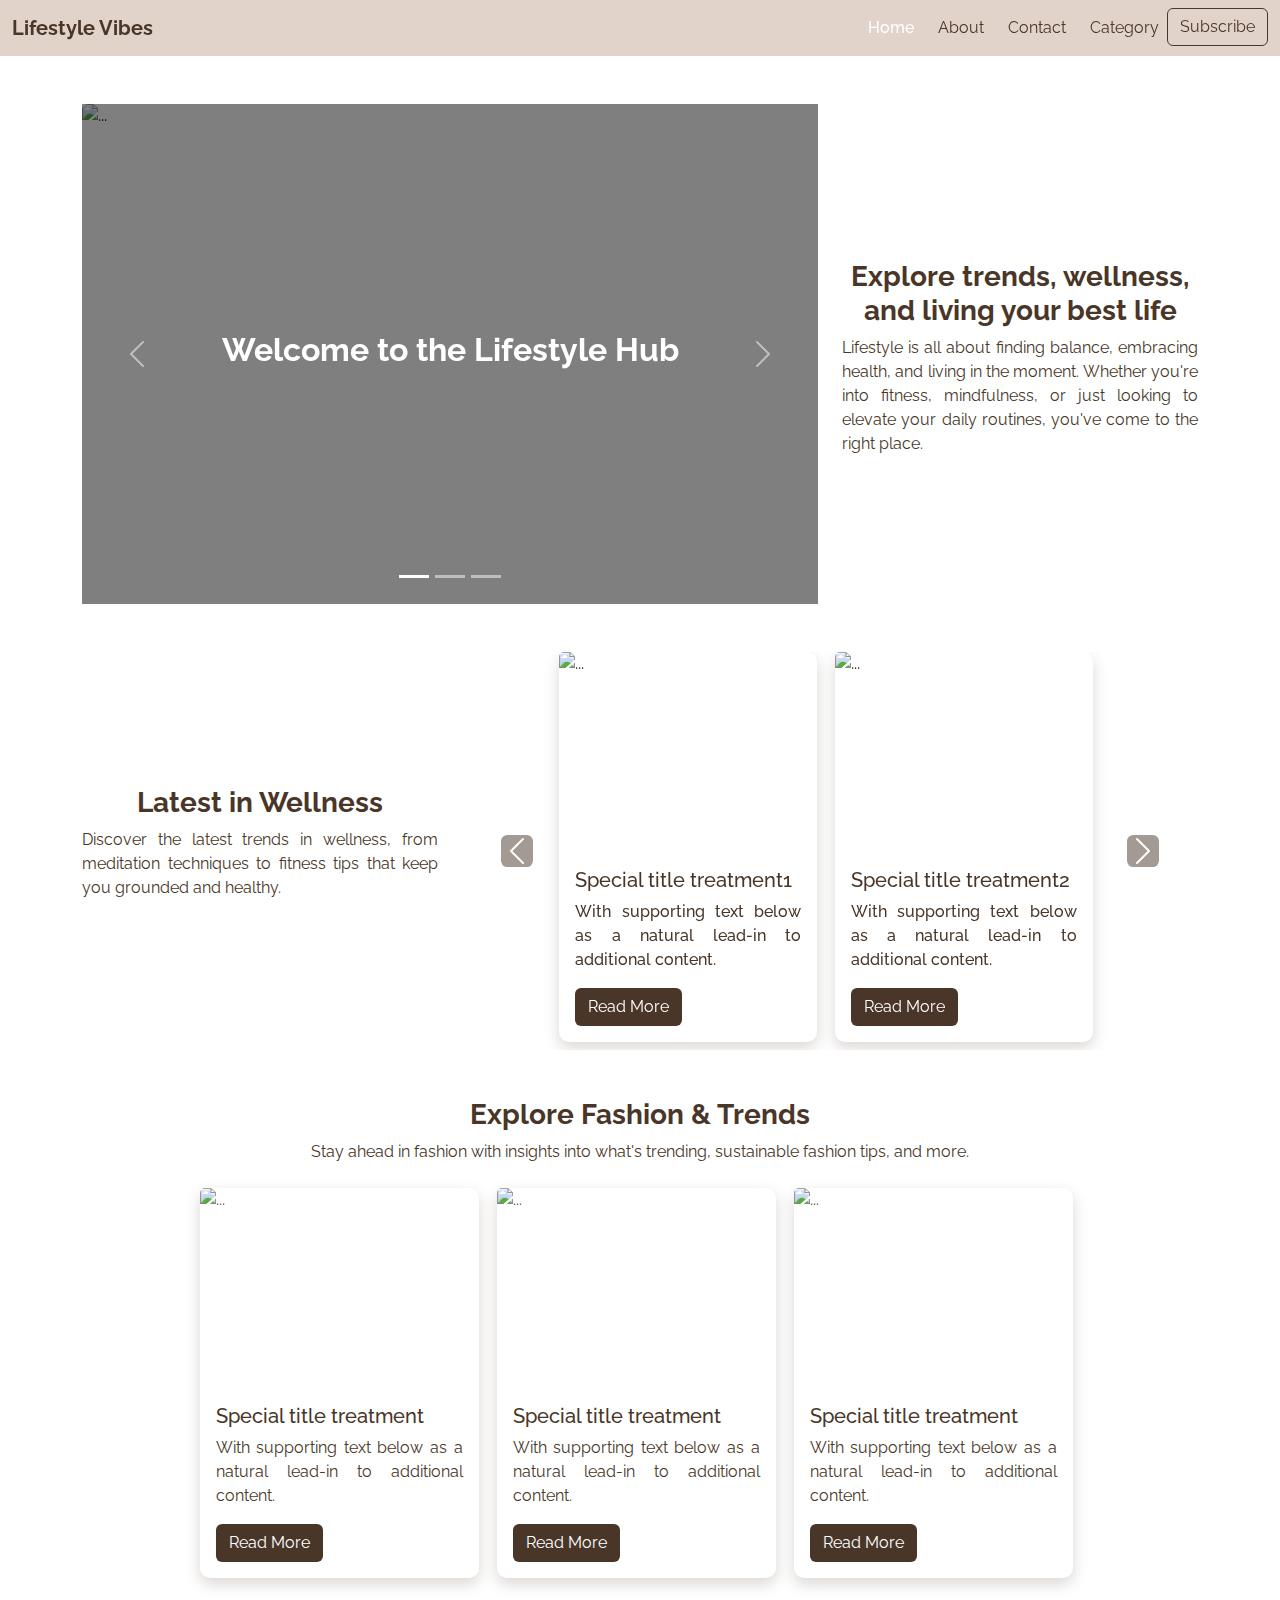
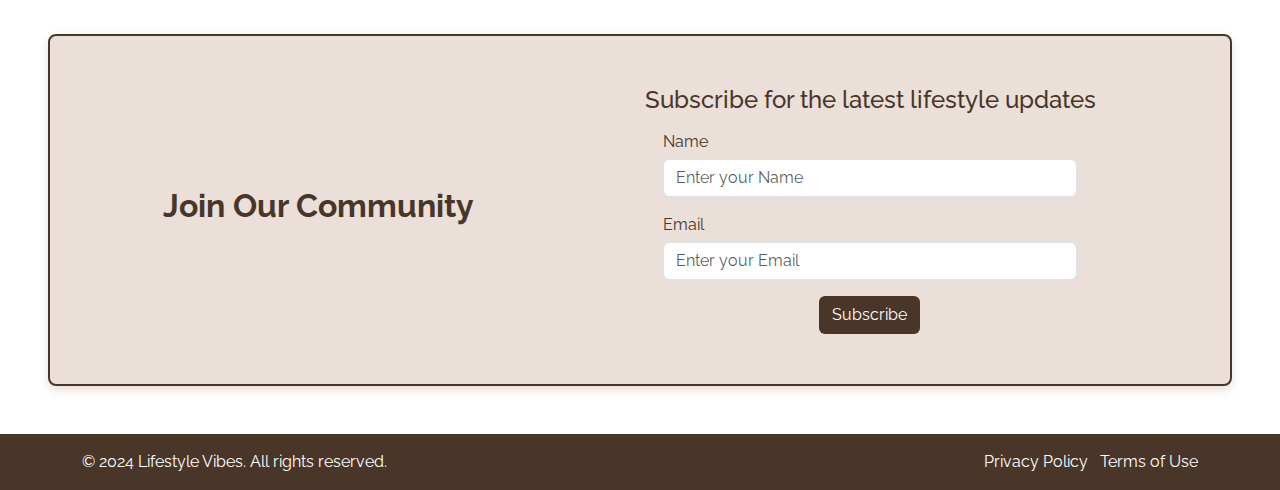
==== index.html @ 54a3ff4b "Initial commit" ====
<!DOCTYPE html>
<html lang="en">
<head>
    <meta charset="UTF-8" />
    <meta name="viewport" content="width=device-width, initial-scale=1" />
    <title>Home - Lifestyle Vibes</title>
    <link href="https://cdn.jsdelivr.net/npm/bootstrap@5.3.3/dist/css/bootstrap.min.css" rel="stylesheet" />
    <script src="https://cdn.jsdelivr.net/npm/bootstrap@5.3.3/dist/js/bootstrap.bundle.min.js"></script>
    <script src="https://unpkg.com/feather-icons"></script>
 
    <link rel="stylesheet" href="style.css">
    <script src="script.js"></script>
</head>
<body>
    <nav class="navbar sticky-top navbar-expand-lg navbar-dark nav-color">
        <div class="container-fluid">
            <a class="navbar-brand color-brown" href="index.html">
                <i data-feather="dribbble" class="feather mb-1"></i>
                <strong>Lifestyle Vibes</strong>
            </a>
            <button class="navbar-toggler" type="button" data-bs-toggle="collapse" data-bs-target="#navbarSupportedContent" aria-controls="navbarSupportedContent" aria-expanded="false" aria-label="Toggle navigation">
            <i data-feather="list" class="feather color-brown"></i>
            </button>
           
            <div class="collapse navbar-collapse" id="navbarSupportedContent">
                <ul class="navbar-nav ms-auto mb-2 mb-lg-0">
                    <li class="nav-item">
                    <a class="nav-link active color-brown" aria-current="page" href="index.html" onclick="setActive(event)">
                        <i data-feather="home" class="feather nav-icon mb-1 me-2"></i>Home
                    </a>
                    </li>
                    <li class="nav-item">
                    <a class="nav-link color-brown" href="about.html" onclick="setActive(event)">
                        <i data-feather="info" class="feather nav-icon mb-1 me-2"></i>About
                    </a>
                    </li>
                    <li class="nav-item">
                        <a class="nav-link color-brown" href="#" onclick="setActive(event)">
                            <i data-feather="phone" class="feather nav-icon mb-1 me-2"></i>Contact
                        </a>
                    </li>
                    <li class="nav-item dropdown">
                    <a class="nav-link color-brown" href="#" role="button" data-bs-toggle="dropdown" aria-expanded="false" onclick="setActive(event)">
                        <i data-feather="grid" class="feather nav-icon mb-1 me-2"></i>Category
                        <i data-feather="chevron-down" class="feather nav-icon"></i>
                    </a>
                    <ul class="dropdown-menu">
                        <li><a class="dropdown-item" href="#">Wellness</a></li>
                        <li><a class="dropdown-item" href="#">Fashion</a></li>
                        <li><hr class="dropdown-divider" /></li>
                        <li><a class="dropdown-item" href="#">View All Category</a></li>
                    </ul>
                    </li>
                    <li class="nav-item">
                        <a class="btn subscribe-button" href="#subscribe">Subscribe</a>
                    </li>
                </ul>
            </div>
        </div>
    </nav>
 
    <main class="container">
        <div class="row my-5 align-items-center">
            <div id="top-carousel" class="col-lg-8">
                <div id="carouselExampleAutoplaying" class="carousel slide" data-bs-ride="carousel">
                    <div class="carousel-indicators">
                        <button type="button" data-bs-target="#carouselExampleIndicators" data-bs-slide-to="0" class="active" aria-current="true" aria-label="Slide 1"></button>
                        <button type="button" data-bs-target="#carouselExampleIndicators" data-bs-slide-to="1" aria-label="Slide 2"></button>
                        <button type="button" data-bs-target="#carouselExampleIndicators" data-bs-slide-to="2" aria-label="Slide 3"></button>
                    </div>
                    <div class="carousel-inner">
                        <div class="carousel-item active">
                        <img src="https://images.unsplash.com/photo-1506152983158-b4a74a01c721?w=600&auto=format&fit=crop&q=60&ixlib=rb-4.0.3&ixid=M3wxMjA3fDB8MHxzZWFyY2h8NHx8ZmFzaGlvbnxlbnwwfDB8MHx8fDA%3D" class="d-block w-100 rounded carousel-image" alt="...">
                        </div>
                        <div class="carousel-item">
                        <img src="https://plus.unsplash.com/premium_photo-1664299353570-8806eb1de970?w=600&auto=format&fit=crop&q=60&ixlib=rb-4.0.3&ixid=M3wxMjA3fDB8MHxzZWFyY2h8OXx8d2VsbG5lc3N8ZW58MHx8MHx8fDA%3D" class="d-block w-100 rounded carousel-image" alt="...">
                        </div>
                        <div class="carousel-item">
                        <img src="https://plus.unsplash.com/premium_photo-1663852297267-827c73e7529e?w=600&auto=format&fit=crop&q=60&ixlib=rb-4.0.3&ixid=M3wxMjA3fDB8MHxzZWFyY2h8MTN8fGZvb2R8ZW58MHx8MHx8fDA%3D" class="d-block w-100 rounded carousel-image" alt="...">
                        </div>
                    </div>
                    <div class="carousel-caption d-flex justify-content-center align-items-center text-center" style="top: 0; bottom: 0;">
                        <h2 class="fw-bold">Welcome to the Lifestyle Hub</h2>
                    </div>
                    <button class="carousel-control-prev" type="button" data-bs-target="#carouselExampleAutoplaying" data-bs-slide="prev">
                        <span class="carousel-control-prev-icon" aria-hidden="true"></span>
                        <span class="visually-hidden">Previous</span>
                    </button>
                    <button class="carousel-control-next" type="button" data-bs-target="#carouselExampleAutoplaying" data-bs-slide="next">
                        <span class="carousel-control-next-icon" aria-hidden="true"></span>
                        <span class="visually-hidden">Next</span>
                    </button>
                </div>
            </div>
            <div class="col-lg-4 mt-4 color-brown">
                <h3 class="fw-bold text-center">Explore trends, wellness, and living your best life</h3>
                <p>
                    Lifestyle is all about finding balance, embracing health, and living
                    in the moment. Whether you're into fitness, mindfulness, or just
                    looking to elevate your daily routines, you've come to the right
                    place.
                </p>
            </div>
        </div>
        <div class="row my-5 color-brown align-items-center">
            <div class="col-lg-4 text-center">
                <h3 class="fw-bold">Latest in Wellness</h3>
                <p>
                    Discover the latest trends in wellness, from meditation techniques
                    to fitness tips that keep you grounded and healthy.
                </p>
            </div>
            <div class="col-lg-8">
                <div id="cardCarousel" class="carousel slide">
                    <div class="carousel-inner">
                        <div class="carousel-item active">
                            <div class="d-flex flex-row card-row justify-content-center">
                                <div class="card me-2 mb-2 color-brown" style="width: 35%;">
                                    <img src="https://media.istockphoto.com/id/1572815718/photo/meditation.webp?a=1&b=1&s=612x612&w=0&k=20&c=Z805gjk0NtXemXLNcSInQgI0JkhShiLrYmfFJrVUgYs=" class="card-img-top card-image" alt="...">
                                    <div class="card-body">
                                        <h5 class="card-title">Special title treatment1</h5>
                                        <p class="card-text">With supporting text below as a natural lead-in to additional content.</p>
                                        <a href="#" class="btn button">Read More</a>
                                    </div>
                                </div>
                                <div class="card me-2 mb-2 color-brown" style="width: 35%;">
                                    <img src="https://plus.unsplash.com/premium_photo-1661920538067-c48451160c72?w=600&auto=format&fit=crop&q=60&ixlib=rb-4.0.3&ixid=M3wxMjA3fDB8MHxzZWFyY2h8OXx8Z3ltfGVufDB8MHwwfHx8MA%3D%3D" class="card-img-top card-image" alt="...">
                                    <div class="card-body">
                                        <h5 class="card-title">Special title treatment2</h5>
                                        <p class="card-text">With supporting text below as a natural lead-in to additional content.</p>
                                        <a href="#" class="btn button">Read More</a>
                                    </div>
                                </div>
                            </div>
                        </div>
                        <div class="carousel-item">
                            <div class="d-flex flex-row justify-content-center">
                                <div class="card me-2 mb-2 color-brown" style="width: 35%;">
                                    <img src="https://plus.unsplash.com/premium_photo-1664537975122-9c598d85816e?w=600&auto=format&fit=crop&q=60&ixlib=rb-4.0.3&ixid=M3wxMjA3fDB8MHxzZWFyY2h8NXx8am9nZ2luZ3xlbnwwfDB8MHx8fDA%3D" class="card-img-top card-image" alt="...">
                                    <div class="card-body">
                                        <h5 class="card-title">Special title treatment3</h5>
                                        <p class="card-text">With supporting text below as a natural lead-in to additional content.</p>
                                        <a href="#" class="btn button">Read More</a>
                                    </div>
                                </div>
                            </div>
                        </div>
                    </div>
                    <!-- Control buttons outside the cards -->
                    <button class="carousel-control-prev" type="button" data-bs-target="#cardCarousel" data-bs-slide="prev">
                        <span class="carousel-control-prev-icon" aria-hidden="true"></span>
                        <span class="visually-hidden">Previous</span>
                    </button>
                    <button class="carousel-control-next" type="button" data-bs-target="#cardCarousel" data-bs-slide="next">
                        <span class="carousel-control-next-icon" aria-hidden="true"></span>
                        <span class="visually-hidden">Next</span>
                    </button>
                </div>
            </div>
        </div>
        <div class="row my-5 color-brown">
            <div class="text-center">
                <h3 class="fw-bold">Explore Fashion & Trends</h3>
                <p class="text-center">
                    Stay ahead in fashion with insights into what's trending,
                    sustainable fashion tips, and more.
                </p>
            </div>
            <div class="d-flex flex-wrap card-row mt-2 justify-content-center">
                <div class="card col-lg-3 col-md-4 col-sm-6 me-2 mb-2 color-brown">
                    <img src="https://images.unsplash.com/photo-1457369804613-52c61a468e7d?w=600&auto=format&fit=crop&q=60&ixlib=rb-4.0.3&ixid=M3wxMjA3fDB8MHxzZWFyY2h8NjF8fGhlYWRlciUyMGltYWdlc3xlbnwwfDB8MHx8fDA%3D" class="card-img-top card-image" alt="...">
                    <div class="card-body">
                        <h5 class="card-title">Special title treatment</h5>
                        <p class="card-text">With supporting text below as a natural lead-in to additional content.</p>
                        <a href="#" class="btn button">Read More</a>
                    </div>
                </div>
                <div class="card col-lg-3 col-md-4 col-sm-6 me-2 mb-2 color-brown">
                    <img src="https://images.unsplash.com/photo-1457369804613-52c61a468e7d?w=600&auto=format&fit=crop&q=60&ixlib=rb-4.0.3&ixid=M3wxMjA3fDB8MHxzZWFyY2h8NjF8fGhlYWRlciUyMGltYWdlc3xlbnwwfDB8MHx8fDA%3D" class="card-img-top card-image" alt="...">
                    <div class="card-body">
                        <h5 class="card-title">Special title treatment</h5>
                        <p class="card-text">With supporting text below as a natural lead-in to additional content.</p>
                        <a href="#" class="btn button">Read More</a>
                    </div>
                </div>
                <div class="card col-lg-3 col-md-4 col-sm-6 me-2 mb-2 color-brown">
                    <img src="https://images.unsplash.com/photo-1457369804613-52c61a468e7d?w=600&auto=format&fit=crop&q=60&ixlib=rb-4.0.3&ixid=M3wxMjA3fDB8MHxzZWFyY2h8NjF8fGhlYWRlciUyMGltYWdlc3xlbnwwfDB8MHx8fDA%3D" class="card-img-top card-image" alt="...">
                    <div class="card-body">
                        <h5 class="card-title">Special title treatment</h5>
                        <p class="card-text">With supporting text below as a natural lead-in to additional content.</p>
                        <a href="#" class="btn button">Read More</a>
                    </div>
                </div>
            </div>
        </div>                
    </main>
 
    <div aria-label="Subscribe example" id="subscribe" class="my-5 mx-5 subscribe text-center">
        <div class="row justify-content-between align-items-center">
            <div class="col-md-5">
                <h2 class="fw-bold">
                    Join Our Community
                    <i data-feather="globe" class="feather color-brown"></i>
                </h2>
            </div>
            <div class="col-md-7">
                <h4>Subscribe for the latest lifestyle updates</h4>
                <form class="d-flex flex-column align-items-center mt-3">
                    <div class="col-md-8">
                        <label for="name">Name</label>
                        <input type="text" id="name" name="name" class="form-control mb-3" placeholder="Enter your Name" required>
                       
                        <label for="email">Email</label>
                        <input type="email" id="email" name="email" class="form-control mb-3" placeholder="Enter your Email" required>
                       
                        <button type="submit" class="btn button" data-bs-toggle="modal" data-bs-target="#modalpress">Subscribe</button>
                    </div>
                </form>
            </div>
        </div>
    </div>      
     
    <div class="modal fade" id="modalpress" tabindex="-1" aria-labelledby="modalabel" aria-hidden="true">
        <div class="modal-dialog">
            <div class="modal-content">
            <div class="modal-header">
                <h5 class="modal-title" id="modalabel">Subscribed</h5>
                <button type="button" class="btn-close" data-bs-dismiss="modal" aria-label="Close"></button>
            </div>
            <div class="modal-body">
                Thanks for Subscribing!
            </div>
            <div class="modal-footer">
                <button type="button" class="btn button" data-bs-dismiss="modal">Close</button>
            </div>
            </div>
        </div>
    </div>
 
    <footer class="footer py-3">
        <div class="container d-flex justify-content-between align-items-center">
            <p class="m-0">&copy; 2024 Lifestyle Vibes. All rights reserved.</p>
            <ul class="list-inline m-0">
                <li class="list-inline-item">
                <a href="#" class="footer-link">Privacy Policy</a>
                </li>
                <li class="list-inline-item">
                <a href="#" class="footer-link">Terms of Use</a>
                </li>
            </ul>
        </div>
    </footer>
 
    <script>
        feather.replace();
    </script>
</body>
</html>
---- style.css ----
@import url(https://fonts.googleapis.com/css2?family=Raleway:ital,wght@0,100..900;1,100..900&display=swap);

* {
    font-family: 'Raleway';
}
 
p {
    text-align: justify;
}
 
label {
    text-align: left;
    margin-bottom: 5px;
    display: block;
}
 
.color-brown {
    color: rgb(73, 54, 40);
}
 
.nav-color {
    background-color: rgb(214, 192, 179, 0.7);
}
 
.nav-icon {
    width: 15px;
    height: 15px;
}
 
.active {
    font-weight: 500;
}
 
.img {
    width: 100%;
    height: 200px;
    background-image: linear-gradient(rgb(0, 0, 0, 0.3), rgb(0, 0, 0, 0.3)),
        url(https://images.unsplash.com/photo-1457369804613-52c61a468e7d?w=600&auto=format&fit=crop&q=60&ixlib=rb-4.0.3&ixid=M3wxMjA3fDB8MHxzZWFyY2h8NjF8fGhlYWRlciUyMGltYWdlc3xlbnwwfDB8MHx8fDA%3D);
    background-size: cover;
    background-position: 50% 20%;
    display: flex;
    color: white;
}
 
#top-carousel .carousel-item {
    position: relative;
}
 
#top-carousel .carousel-item::before {
    content: "";
    position: absolute;
    top: 0;
    left: 0;
    width: 100%;
    height: 100%;
    background-color: rgba(0, 0, 0, 0.5);
    z-index: 1;
    border-radius: inherit;
}
 
#top-carousel .carousel-item img {
    position: relative;
    z-index: 0;
}
 
#top-carousel .carousel-caption {
    z-index: 2;
}
 
.carousel-image {
    height: 500px;
    object-fit: cover;
}
 
.subscribe-button {
    background-color: transparent;
    color: rgb(73, 54, 40);
    border: 1px solid rgb(73, 54, 40);
}
 
.subscribe-button:hover {
    background-color: rgb(73, 54, 40);
    color: white;
}
 
#cardCarousel .carousel-control-prev-icon,
#cardCarousel .carousel-control-next-icon {
    background-color: rgb(73, 54, 40);
    border-radius: 20%;
}
 
#cardCarousel .carousel-control-prev:hover,
#cardCarousel .carousel-control-next:hover {
    opacity: 0.7;
}
 
.card-row {
    gap: 10px;
}
 
.card {
    background-color: white;
    border: none;
    border-radius: 10px;
    box-shadow: 0px 6px 15px rgba(73, 54, 40, 0.2);
    transition: transform 0.3s ease, box-shadow 0.3s ease;
}
 
.card:hover {
    transform: translateY(-10px);
    box-shadow: 0px 10px 20px rgba(73, 54, 40, 0.5);
}
 
.card-image {
    height: 200px;
    object-fit: cover;
}
 
.button {
    background-color: rgb(73, 54, 40);
    color: white;
}
 
.button:hover {
    background-color: rgb(228, 224, 225);
    color: rgb(73, 54, 40);
    border: 1px solid rgb(73, 54, 40);
}
 
.subscribe {
    padding: 50px;
    background-color: rgb(214, 192, 179, 0.5);
    border: 2px solid rgb(73, 54, 40);
    border-radius: 8px;
    box-shadow: 0 4px 8px rgb(214, 192, 179, 0.5);
    color: rgb(73, 54, 40);
}
 
.footer {
    background-color: rgb(73, 54, 40);
    color: white;
}
 
.footer-link {
    color: white;
    text-decoration: none;
}
 
.footer-link:hover {
    color: rgb(214, 192, 179);
    text-decoration: underline;
}
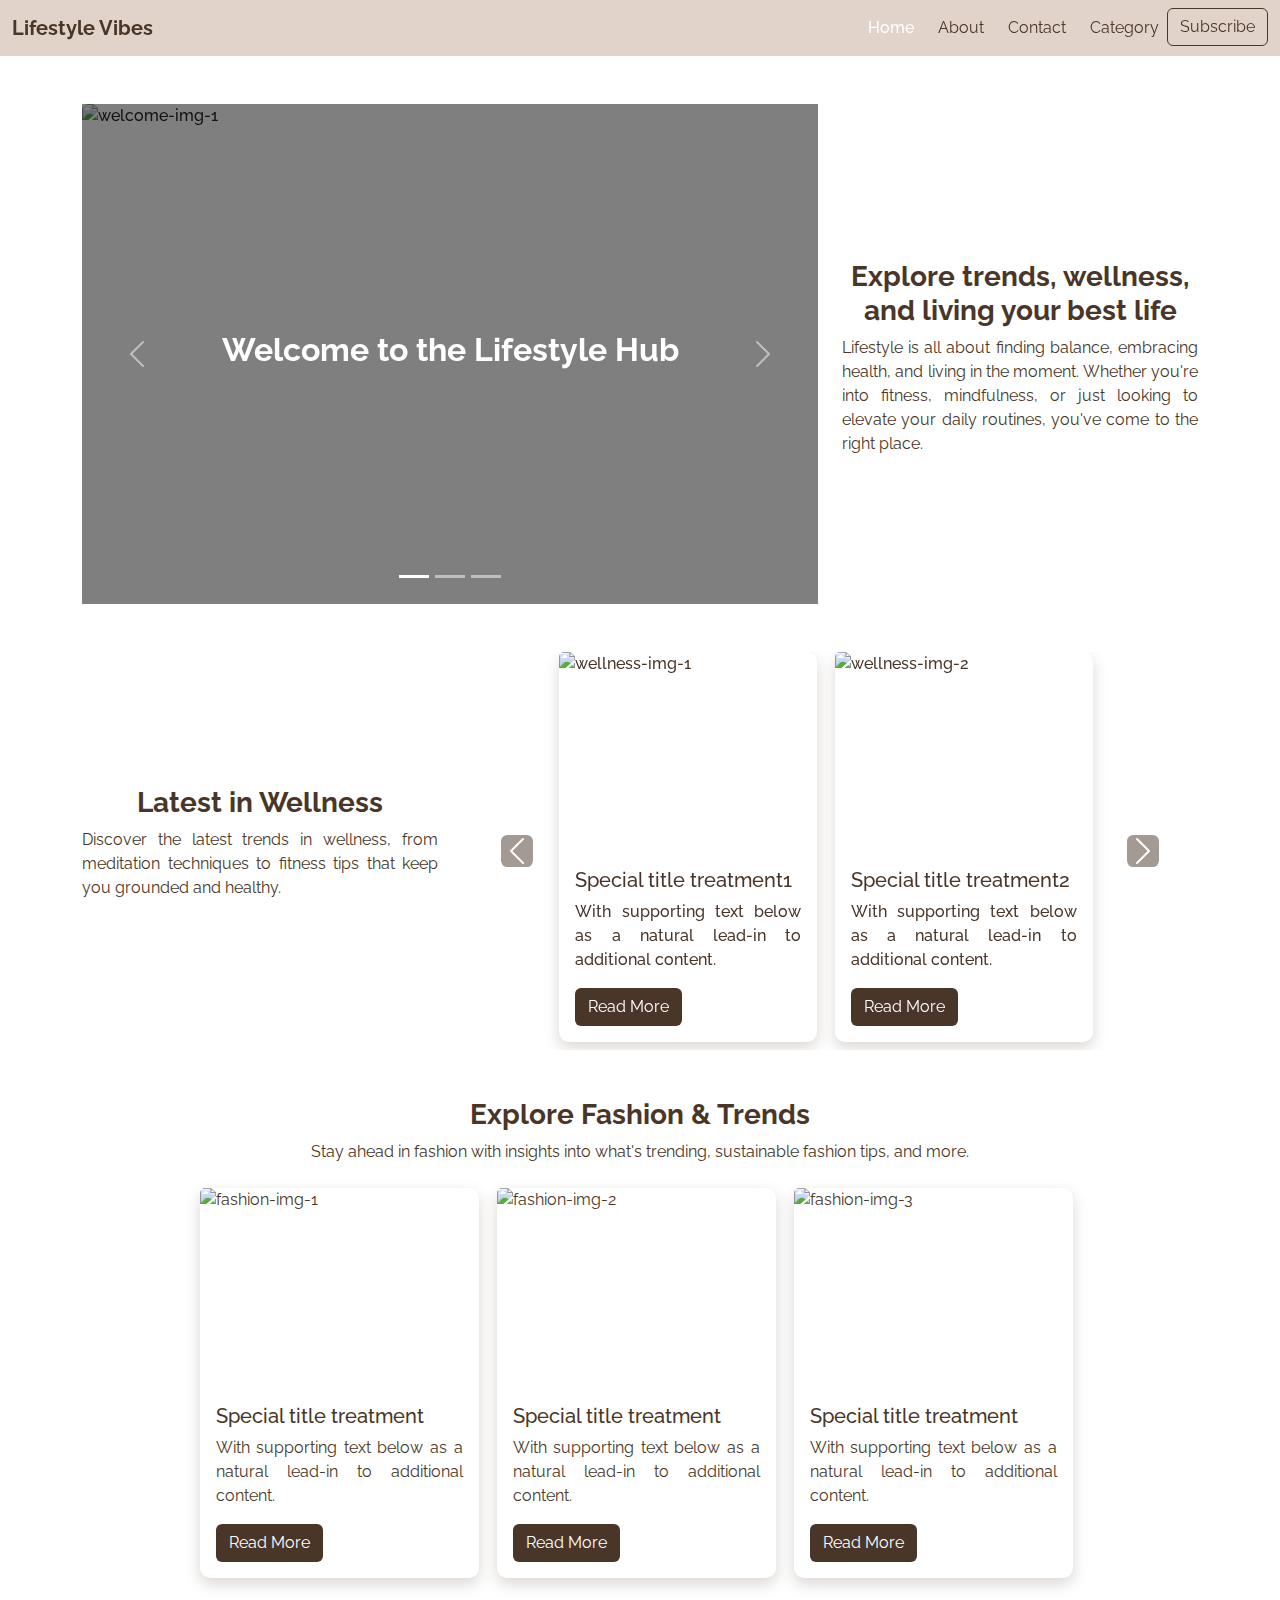
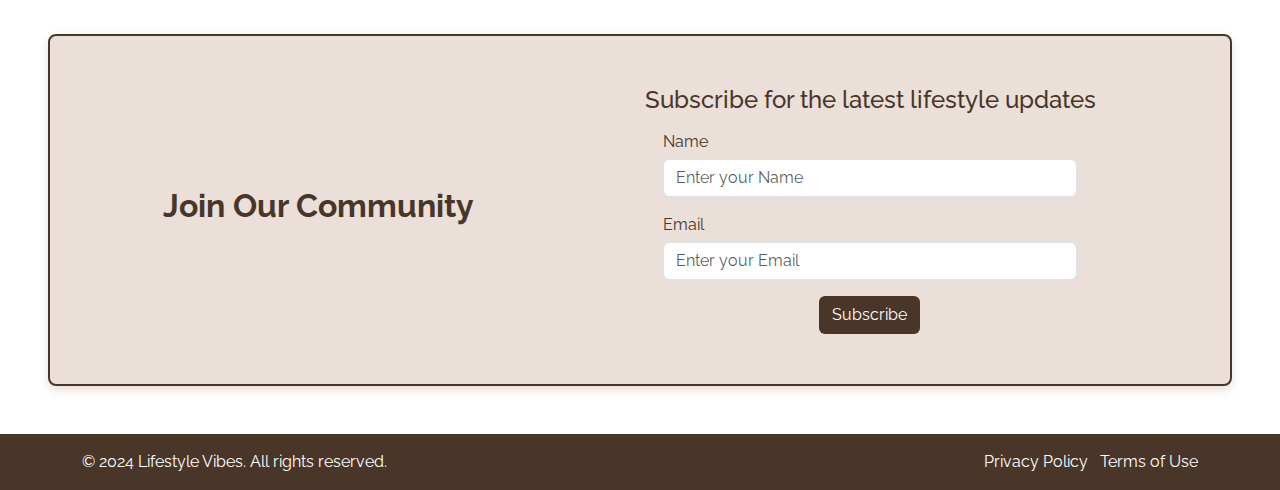
==== commit e12821a2: "Membuat Halaman About" ====
--- a/index.html
+++ b/index.html
@@ -14,7 +14,7 @@
 <body>
     <nav class="navbar sticky-top navbar-expand-lg navbar-dark nav-color">
         <div class="container-fluid">
-            <a class="navbar-brand color-brown" href="index.html">
+            <a class="navbar-brand color-brown" href="#">
                 <i data-feather="dribbble" class="feather mb-1"></i>
                 <strong>Lifestyle Vibes</strong>
             </a>
@@ -70,13 +70,13 @@
                     </div>
                     <div class="carousel-inner">
                         <div class="carousel-item active">
-                        <img src="https://images.unsplash.com/photo-1506152983158-b4a74a01c721?w=600&auto=format&fit=crop&q=60&ixlib=rb-4.0.3&ixid=M3wxMjA3fDB8MHxzZWFyY2h8NHx8ZmFzaGlvbnxlbnwwfDB8MHx8fDA%3D" class="d-block w-100 rounded carousel-image" alt="...">
+                        <img src="https://images.unsplash.com/photo-1506152983158-b4a74a01c721?w=600&auto=format&fit=crop&q=60&ixlib=rb-4.0.3&ixid=M3wxMjA3fDB8MHxzZWFyY2h8NHx8ZmFzaGlvbnxlbnwwfDB8MHx8fDA%3D" class="d-block w-100 rounded carousel-image" alt="welcome-img-1">
                         </div>
                         <div class="carousel-item">
-                        <img src="https://plus.unsplash.com/premium_photo-1664299353570-8806eb1de970?w=600&auto=format&fit=crop&q=60&ixlib=rb-4.0.3&ixid=M3wxMjA3fDB8MHxzZWFyY2h8OXx8d2VsbG5lc3N8ZW58MHx8MHx8fDA%3D" class="d-block w-100 rounded carousel-image" alt="...">
+                        <img src="https://plus.unsplash.com/premium_photo-1664299353570-8806eb1de970?w=600&auto=format&fit=crop&q=60&ixlib=rb-4.0.3&ixid=M3wxMjA3fDB8MHxzZWFyY2h8OXx8d2VsbG5lc3N8ZW58MHx8MHx8fDA%3D" class="d-block w-100 rounded carousel-image" alt="welcome-img-2">
                         </div>
                         <div class="carousel-item">
-                        <img src="https://plus.unsplash.com/premium_photo-1663852297267-827c73e7529e?w=600&auto=format&fit=crop&q=60&ixlib=rb-4.0.3&ixid=M3wxMjA3fDB8MHxzZWFyY2h8MTN8fGZvb2R8ZW58MHx8MHx8fDA%3D" class="d-block w-100 rounded carousel-image" alt="...">
+                        <img src="https://plus.unsplash.com/premium_photo-1663852297267-827c73e7529e?w=600&auto=format&fit=crop&q=60&ixlib=rb-4.0.3&ixid=M3wxMjA3fDB8MHxzZWFyY2h8MTN8fGZvb2R8ZW58MHx8MHx8fDA%3D" class="d-block w-100 rounded carousel-image" alt="welcome-img-3">
                         </div>
                     </div>
                     <div class="carousel-caption d-flex justify-content-center align-items-center text-center" style="top: 0; bottom: 0;">
@@ -116,7 +116,7 @@
                         <div class="carousel-item active">
                             <div class="d-flex flex-row card-row justify-content-center">
                                 <div class="card me-2 mb-2 color-brown" style="width: 35%;">
-                                    <img src="https://media.istockphoto.com/id/1572815718/photo/meditation.webp?a=1&b=1&s=612x612&w=0&k=20&c=Z805gjk0NtXemXLNcSInQgI0JkhShiLrYmfFJrVUgYs=" class="card-img-top card-image" alt="...">
+                                    <img src="https://media.istockphoto.com/id/1572815718/photo/meditation.webp?a=1&b=1&s=612x612&w=0&k=20&c=Z805gjk0NtXemXLNcSInQgI0JkhShiLrYmfFJrVUgYs=" class="card-img-top card-image" alt="wellness-img-1">
                                     <div class="card-body">
                                         <h5 class="card-title">Special title treatment1</h5>
                                         <p class="card-text">With supporting text below as a natural lead-in to additional content.</p>
@@ -124,7 +124,7 @@
                                     </div>
                                 </div>
                                 <div class="card me-2 mb-2 color-brown" style="width: 35%;">
-                                    <img src="https://plus.unsplash.com/premium_photo-1661920538067-c48451160c72?w=600&auto=format&fit=crop&q=60&ixlib=rb-4.0.3&ixid=M3wxMjA3fDB8MHxzZWFyY2h8OXx8Z3ltfGVufDB8MHwwfHx8MA%3D%3D" class="card-img-top card-image" alt="...">
+                                    <img src="https://plus.unsplash.com/premium_photo-1661920538067-c48451160c72?w=600&auto=format&fit=crop&q=60&ixlib=rb-4.0.3&ixid=M3wxMjA3fDB8MHxzZWFyY2h8OXx8Z3ltfGVufDB8MHwwfHx8MA%3D%3D" class="card-img-top card-image" alt="wellness-img-2">
                                     <div class="card-body">
                                         <h5 class="card-title">Special title treatment2</h5>
                                         <p class="card-text">With supporting text below as a natural lead-in to additional content.</p>
@@ -136,7 +136,7 @@
                         <div class="carousel-item">
                             <div class="d-flex flex-row justify-content-center">
                                 <div class="card me-2 mb-2 color-brown" style="width: 35%;">
-                                    <img src="https://plus.unsplash.com/premium_photo-1664537975122-9c598d85816e?w=600&auto=format&fit=crop&q=60&ixlib=rb-4.0.3&ixid=M3wxMjA3fDB8MHxzZWFyY2h8NXx8am9nZ2luZ3xlbnwwfDB8MHx8fDA%3D" class="card-img-top card-image" alt="...">
+                                    <img src="https://plus.unsplash.com/premium_photo-1664537975122-9c598d85816e?w=600&auto=format&fit=crop&q=60&ixlib=rb-4.0.3&ixid=M3wxMjA3fDB8MHxzZWFyY2h8NXx8am9nZ2luZ3xlbnwwfDB8MHx8fDA%3D" class="card-img-top card-image" alt="wellness-img-3">
                                     <div class="card-body">
                                         <h5 class="card-title">Special title treatment3</h5>
                                         <p class="card-text">With supporting text below as a natural lead-in to additional content.</p>
@@ -168,7 +168,7 @@
             </div>
             <div class="d-flex flex-wrap card-row mt-2 justify-content-center">
                 <div class="card col-lg-3 col-md-4 col-sm-6 me-2 mb-2 color-brown">
-                    <img src="https://images.unsplash.com/photo-1457369804613-52c61a468e7d?w=600&auto=format&fit=crop&q=60&ixlib=rb-4.0.3&ixid=M3wxMjA3fDB8MHxzZWFyY2h8NjF8fGhlYWRlciUyMGltYWdlc3xlbnwwfDB8MHx8fDA%3D" class="card-img-top card-image" alt="...">
+                    <img src="https://images.unsplash.com/photo-1490114538077-0a7f8cb49891?w=600&auto=format&fit=crop&q=60&ixlib=rb-4.0.3&ixid=M3wxMjA3fDB8MHxzZWFyY2h8MTR8fGNsb3RoZXN8ZW58MHwwfDB8fHww" class="card-img-top card-image" alt="fashion-img-1">
                     <div class="card-body">
                         <h5 class="card-title">Special title treatment</h5>
                         <p class="card-text">With supporting text below as a natural lead-in to additional content.</p>
@@ -176,7 +176,7 @@
                     </div>
                 </div>
                 <div class="card col-lg-3 col-md-4 col-sm-6 me-2 mb-2 color-brown">
-                    <img src="https://images.unsplash.com/photo-1457369804613-52c61a468e7d?w=600&auto=format&fit=crop&q=60&ixlib=rb-4.0.3&ixid=M3wxMjA3fDB8MHxzZWFyY2h8NjF8fGhlYWRlciUyMGltYWdlc3xlbnwwfDB8MHx8fDA%3D" class="card-img-top card-image" alt="...">
+                    <img src="https://images.unsplash.com/photo-1520006403909-838d6b92c22e?w=600&auto=format&fit=crop&q=60&ixlib=rb-4.0.3&ixid=M3wxMjA3fDB8MHxzZWFyY2h8MzF8fGNsb3RoZXN8ZW58MHwwfDB8fHww" class="card-img-top card-image" alt="fashion-img-2">
                     <div class="card-body">
                         <h5 class="card-title">Special title treatment</h5>
                         <p class="card-text">With supporting text below as a natural lead-in to additional content.</p>
@@ -184,7 +184,7 @@
                     </div>
                 </div>
                 <div class="card col-lg-3 col-md-4 col-sm-6 me-2 mb-2 color-brown">
-                    <img src="https://images.unsplash.com/photo-1457369804613-52c61a468e7d?w=600&auto=format&fit=crop&q=60&ixlib=rb-4.0.3&ixid=M3wxMjA3fDB8MHxzZWFyY2h8NjF8fGhlYWRlciUyMGltYWdlc3xlbnwwfDB8MHx8fDA%3D" class="card-img-top card-image" alt="...">
+                    <img src="https://images.unsplash.com/photo-1506169894395-36397e4aaee4?w=600&auto=format&fit=crop&q=60&ixlib=rb-4.0.3&ixid=M3wxMjA3fDB8MHxzZWFyY2h8N3x8YWNjZXNzb3JpZXN8ZW58MHwwfDB8fHww" class="card-img-top card-image" alt="fashion-img-3">
                     <div class="card-body">
                         <h5 class="card-title">Special title treatment</h5>
                         <p class="card-text">With supporting text below as a natural lead-in to additional content.</p>
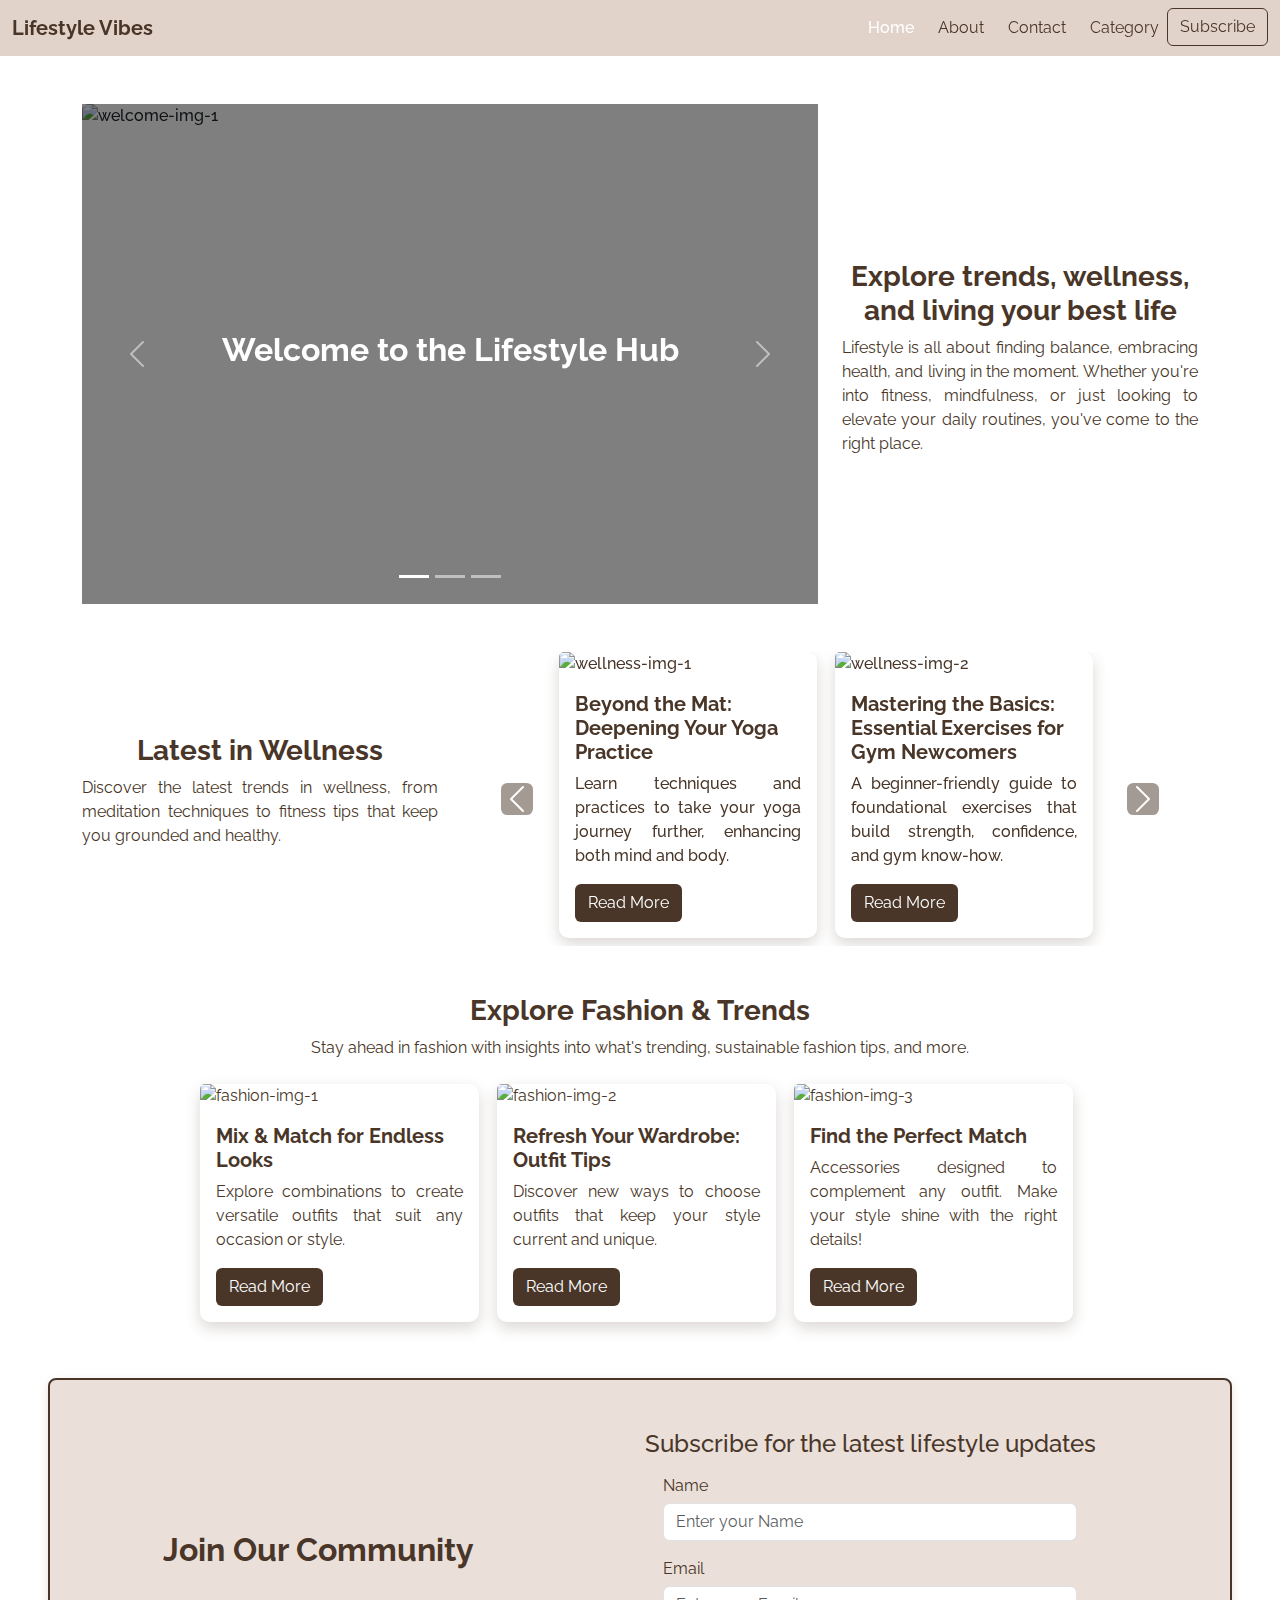
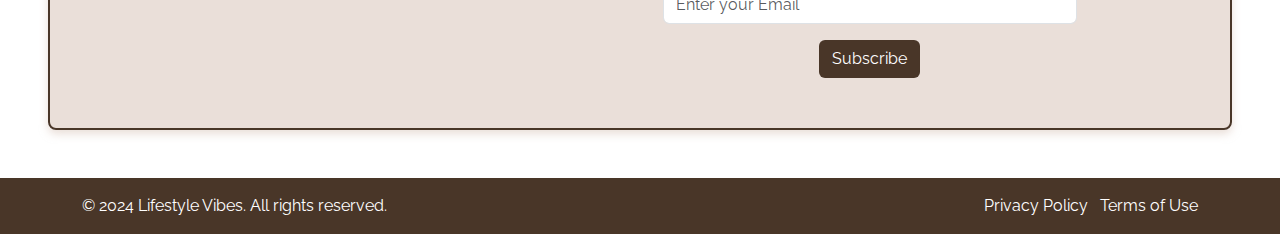
==== commit d41c73a4: "Mengubah isi card di page home dengan topik yg sesuai, Memperbaiki responsive card untuk team, Ganti" ====
--- a/index.html
+++ b/index.html
@@ -118,16 +118,16 @@
                                 <div class="card me-2 mb-2 color-brown" style="width: 35%;">
                                     <img src="https://media.istockphoto.com/id/1572815718/photo/meditation.webp?a=1&b=1&s=612x612&w=0&k=20&c=Z805gjk0NtXemXLNcSInQgI0JkhShiLrYmfFJrVUgYs=" class="card-img-top card-image" alt="wellness-img-1">
                                     <div class="card-body">
-                                        <h5 class="card-title">Special title treatment1</h5>
-                                        <p class="card-text">With supporting text below as a natural lead-in to additional content.</p>
+                                        <h5 class="card-title fw-bold">Beyond the Mat: Deepening Your Yoga Practice</h5>
+                                        <p class="card-text">Learn techniques and practices to take your yoga journey further, enhancing both mind and body.</p>
                                         <a href="#" class="btn button">Read More</a>
                                     </div>
                                 </div>
                                 <div class="card me-2 mb-2 color-brown" style="width: 35%;">
                                     <img src="https://plus.unsplash.com/premium_photo-1661920538067-c48451160c72?w=600&auto=format&fit=crop&q=60&ixlib=rb-4.0.3&ixid=M3wxMjA3fDB8MHxzZWFyY2h8OXx8Z3ltfGVufDB8MHwwfHx8MA%3D%3D" class="card-img-top card-image" alt="wellness-img-2">
                                     <div class="card-body">
-                                        <h5 class="card-title">Special title treatment2</h5>
-                                        <p class="card-text">With supporting text below as a natural lead-in to additional content.</p>
+                                        <h5 class="card-title fw-bold">Mastering the Basics: Essential Exercises for Gym Newcomers</h5>
+                                        <p class="card-text">A beginner-friendly guide to foundational exercises that build strength, confidence, and gym know-how.</p>
                                         <a href="#" class="btn button">Read More</a>
                                     </div>
                                 </div>
@@ -138,8 +138,10 @@
                                 <div class="card me-2 mb-2 color-brown" style="width: 35%;">
                                     <img src="https://plus.unsplash.com/premium_photo-1664537975122-9c598d85816e?w=600&auto=format&fit=crop&q=60&ixlib=rb-4.0.3&ixid=M3wxMjA3fDB8MHxzZWFyY2h8NXx8am9nZ2luZ3xlbnwwfDB8MHx8fDA%3D" class="card-img-top card-image" alt="wellness-img-3">
                                     <div class="card-body">
-                                        <h5 class="card-title">Special title treatment3</h5>
-                                        <p class="card-text">With supporting text below as a natural lead-in to additional content.</p>
+                                        <h5 class="card-title fw-bold">Running with Ease: The Beginner's Guide to Jogging</h5>
+                                        <p class="card-text">
+                                            Everything a new jogger needs to get started, stay motivated, and build stamina safely.
+                                        </p>
                                         <a href="#" class="btn button">Read More</a>
                                     </div>
                                 </div>
@@ -170,24 +172,30 @@
                 <div class="card col-lg-3 col-md-4 col-sm-6 me-2 mb-2 color-brown">
                     <img src="https://images.unsplash.com/photo-1490114538077-0a7f8cb49891?w=600&auto=format&fit=crop&q=60&ixlib=rb-4.0.3&ixid=M3wxMjA3fDB8MHxzZWFyY2h8MTR8fGNsb3RoZXN8ZW58MHwwfDB8fHww" class="card-img-top card-image" alt="fashion-img-1">
                     <div class="card-body">
-                        <h5 class="card-title">Special title treatment</h5>
-                        <p class="card-text">With supporting text below as a natural lead-in to additional content.</p>
+                        <h5 class="card-title fw-bold">Mix & Match for Endless Looks</h5>
+                        <p class="card-text">
+                            Explore combinations to create versatile outfits that suit any occasion or style.
+                        </p>
                         <a href="#" class="btn button">Read More</a>
                     </div>
                 </div>
                 <div class="card col-lg-3 col-md-4 col-sm-6 me-2 mb-2 color-brown">
                     <img src="https://images.unsplash.com/photo-1520006403909-838d6b92c22e?w=600&auto=format&fit=crop&q=60&ixlib=rb-4.0.3&ixid=M3wxMjA3fDB8MHxzZWFyY2h8MzF8fGNsb3RoZXN8ZW58MHwwfDB8fHww" class="card-img-top card-image" alt="fashion-img-2">
                     <div class="card-body">
-                        <h5 class="card-title">Special title treatment</h5>
-                        <p class="card-text">With supporting text below as a natural lead-in to additional content.</p>
+                        <h5 class="card-title fw-bold">Refresh Your Wardrobe: Outfit Tips</h5>
+                        <p class="card-text">
+                            Discover new ways to choose outfits that keep your style current and unique.
+                        </p>
                         <a href="#" class="btn button">Read More</a>
                     </div>
                 </div>
                 <div class="card col-lg-3 col-md-4 col-sm-6 me-2 mb-2 color-brown">
                     <img src="https://images.unsplash.com/photo-1506169894395-36397e4aaee4?w=600&auto=format&fit=crop&q=60&ixlib=rb-4.0.3&ixid=M3wxMjA3fDB8MHxzZWFyY2h8N3x8YWNjZXNzb3JpZXN8ZW58MHwwfDB8fHww" class="card-img-top card-image" alt="fashion-img-3">
                     <div class="card-body">
-                        <h5 class="card-title">Special title treatment</h5>
-                        <p class="card-text">With supporting text below as a natural lead-in to additional content.</p>
+                        <h5 class="card-title fw-bold">Find the Perfect Match</h5>
+                        <p class="card-text">
+                            Accessories designed to complement any outfit. Make your style shine with the right details!
+                        </p>
                         <a href="#" class="btn button">Read More</a>
                     </div>
                 </div>
--- a/style.css
+++ b/style.css
@@ -110,10 +110,42 @@
     transform: translateY(-10px);
     box-shadow: 0px 10px 20px rgba(73, 54, 40, 0.5);
 }
+
+#team .card {
+    width: 200px;
+    height: 270px;
+}
+
+#team .card-body {
+    flex-grow: 1; 
+    display: flex;
+    flex-direction: column;
+    justify-content: center;
+}
+
+#team .card-img-wrapper {
+    position: relative;
+    width: 100%;
+    padding-top: 85%; 
+    overflow: hidden;
+}
+
+#team .card-img-top {
+    position: absolute;
+    top: 0;
+    left: 0;
+    width: 100%;
+    height: 100%;
+    object-fit: cover;
+}
  
 .card-image {
-    height: 200px;
+    height: 100%;
     object-fit: cover;
+}
+
+.about-card {
+    background-color: rgb(214, 192, 179, 0.5);
 }
  
 .button {
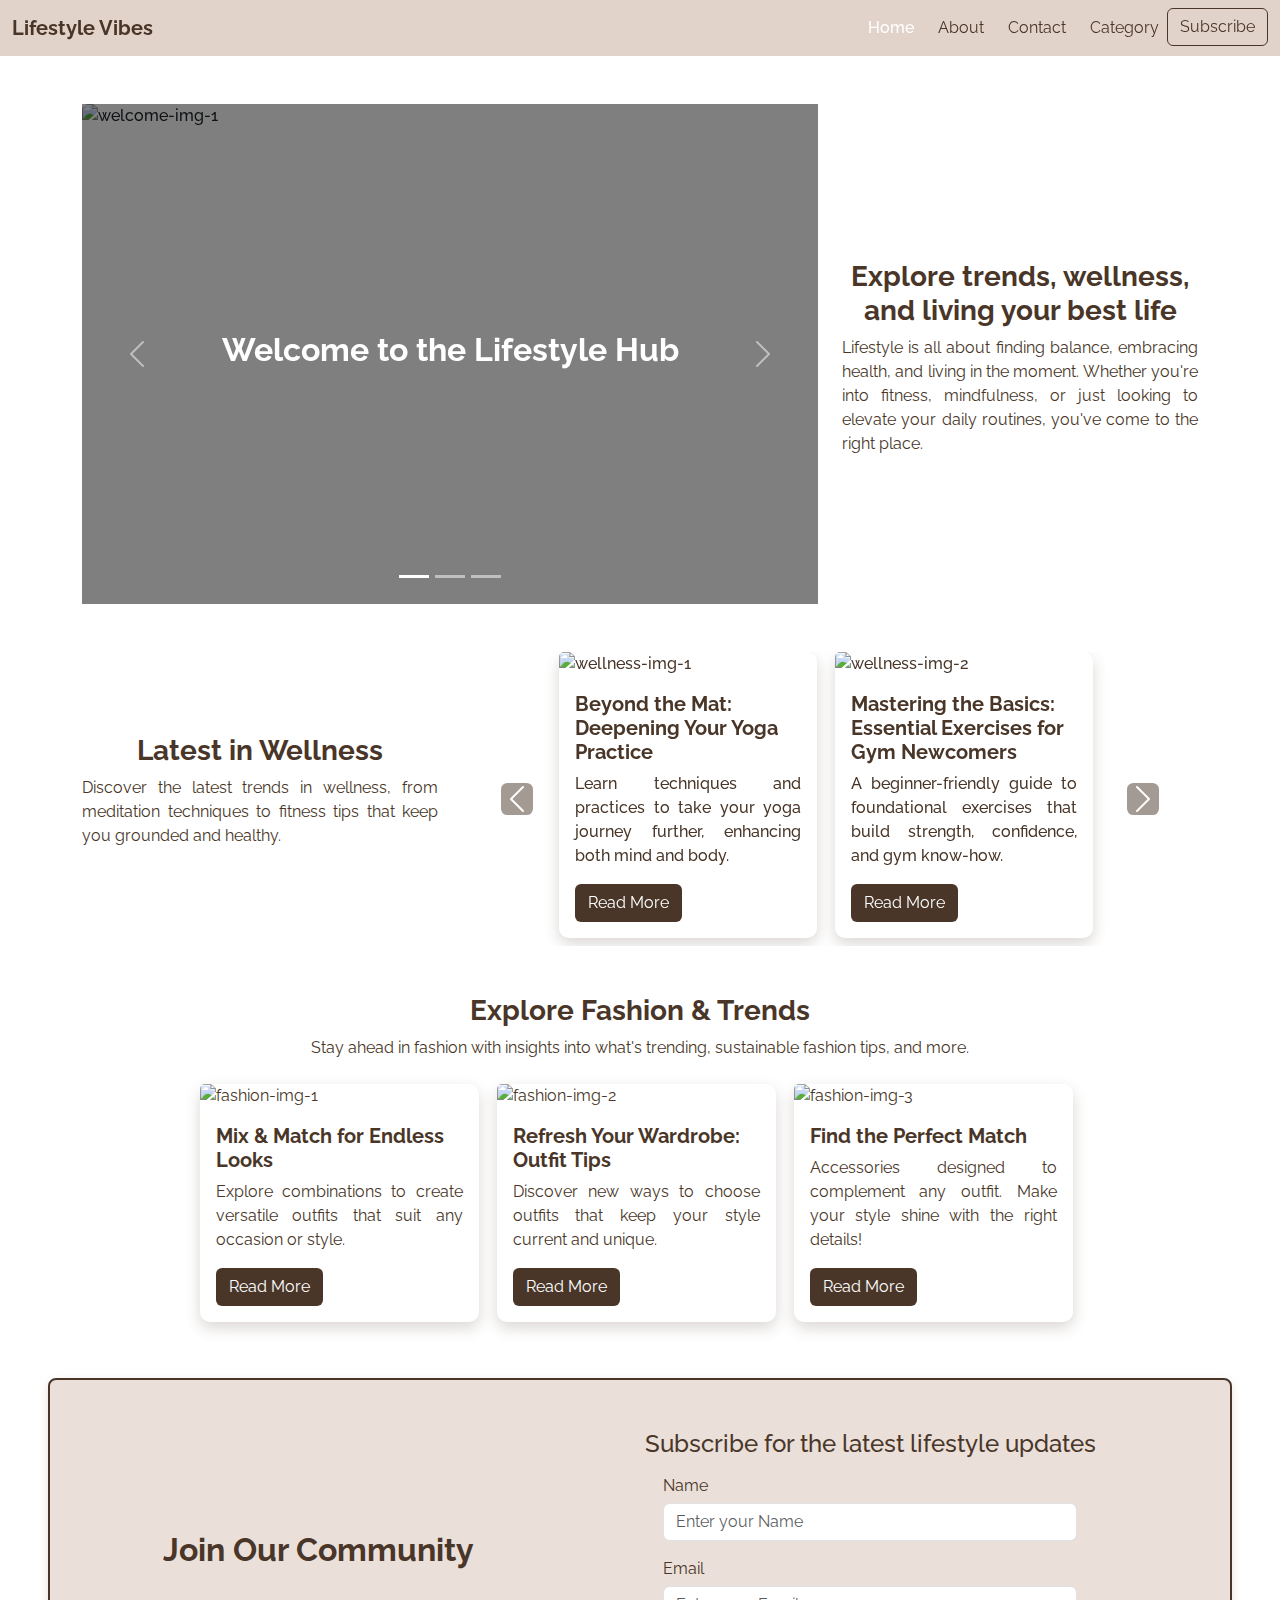
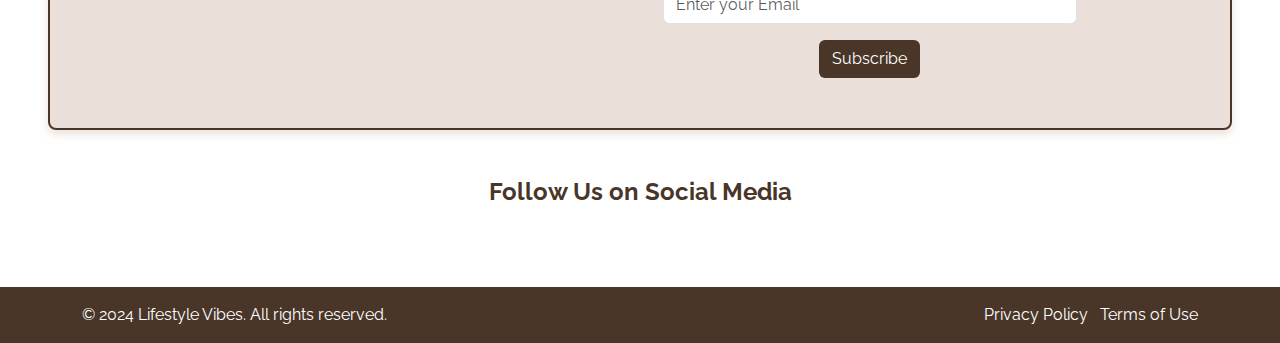
==== commit 226e6ae9: "Menambah bagian follow us di semua halaman" ====
--- a/index.html
+++ b/index.html
@@ -35,7 +35,7 @@
                     </a>
                     </li>
                     <li class="nav-item">
-                        <a class="nav-link color-brown" href="#" onclick="setActive(event)">
+                        <a class="nav-link color-brown" href="contact.html" onclick="setActive(event)">
                             <i data-feather="phone" class="feather nav-icon mb-1 me-2"></i>Contact
                         </a>
                     </li>
@@ -213,7 +213,7 @@
             </div>
             <div class="col-md-7">
                 <h4>Subscribe for the latest lifestyle updates</h4>
-                <form class="d-flex flex-column align-items-center mt-3">
+                <form class="d-flex flex-column align-items-center mt-3" onsubmit="return false;">
                     <div class="col-md-8">
                         <label for="name">Name</label>
                         <input type="text" id="name" name="name" class="form-control mb-3" placeholder="Enter your Name" required>
@@ -221,12 +221,25 @@
                         <label for="email">Email</label>
                         <input type="email" id="email" name="email" class="form-control mb-3" placeholder="Enter your Email" required>
                        
-                        <button type="submit" class="btn button" data-bs-toggle="modal" data-bs-target="#modalpress">Subscribe</button>
+                        <button type="submit" class="btn button" onclick="validateSubscribe()">Subscribe</button>
                     </div>
                 </form>
             </div>
         </div>
-    </div>      
+    </div> 
+    
+    <div class="text-center my-5 color-brown">
+        <h4 class="fw-bold">Follow Us on Social Media</h4>
+        <a href="#" class="mx-2">
+            <i data-feather="facebook" class="feather color-brown"></i>
+        </a>
+        <a href="#" class="mx-2">
+            <i data-feather="instagram" class="feather color-brown"></i>
+        </a>
+        <a href="#" class="mx-2">
+            <i data-feather="twitter" class="feather color-brown"></i>
+        </a>
+    </div>
      
     <div class="modal fade" id="modalpress" tabindex="-1" aria-labelledby="modalabel" aria-hidden="true">
         <div class="modal-dialog">
--- a/style.css
+++ b/style.css
@@ -12,6 +12,13 @@
     text-align: left;
     margin-bottom: 5px;
     display: block;
+}
+
+a {
+    outline: none;
+    background: transparent; 
+    border: none;
+    text-decoration: none;
 }
  
 .color-brown {
@@ -167,6 +174,11 @@
     box-shadow: 0 4px 8px rgb(214, 192, 179, 0.5);
     color: rgb(73, 54, 40);
 }
+
+input:focus, textarea:focus {
+    border-color: rgb(73, 54, 40) !important;
+    box-shadow: 0 0 10px rgb(73, 54, 40, 0.8) !important; 
+}
  
 .footer {
     background-color: rgb(73, 54, 40);
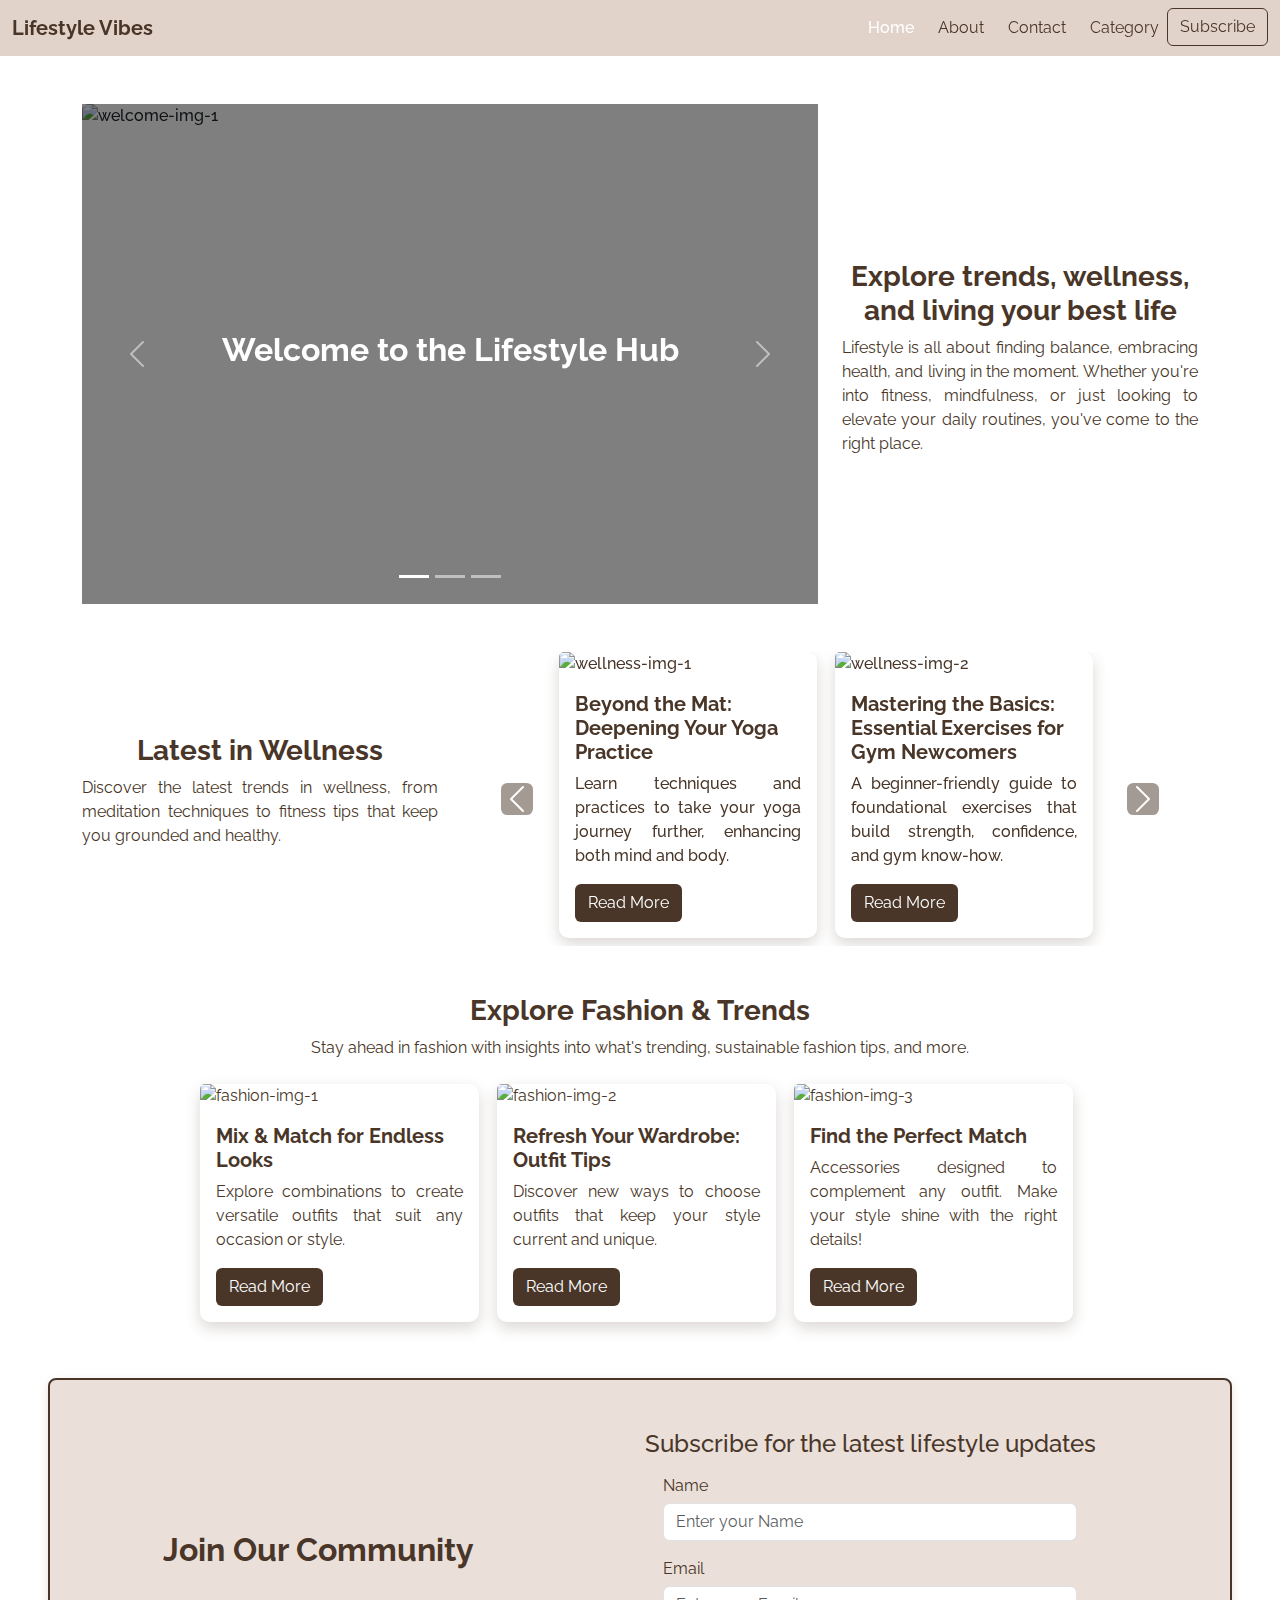
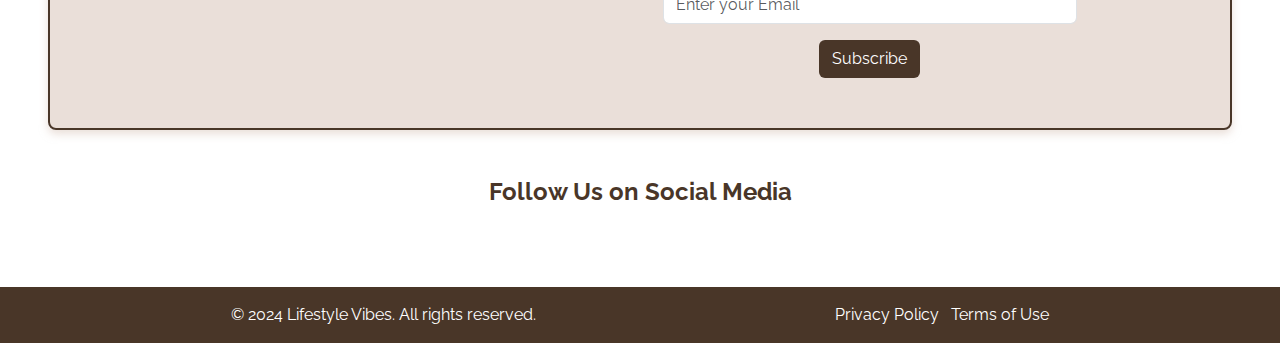
==== commit 64052c97: "Ganti footer baru di home page" ====
--- a/index.html
+++ b/index.html
@@ -259,9 +259,9 @@
     </div>
  
     <footer class="footer py-3">
-        <div class="container d-flex justify-content-between align-items-center">
-            <p class="m-0">&copy; 2024 Lifestyle Vibes. All rights reserved.</p>
-            <ul class="list-inline m-0">
+        <div class="container d-flex flex-wrap justify-content-center justify-content-lg-between align-items-center text-center">
+            <p class="m-0 mx-auto">&copy; 2024 Lifestyle Vibes. All rights reserved.</p>
+            <ul class="list-inline m-0 mx-auto">
                 <li class="list-inline-item">
                 <a href="#" class="footer-link">Privacy Policy</a>
                 </li>
